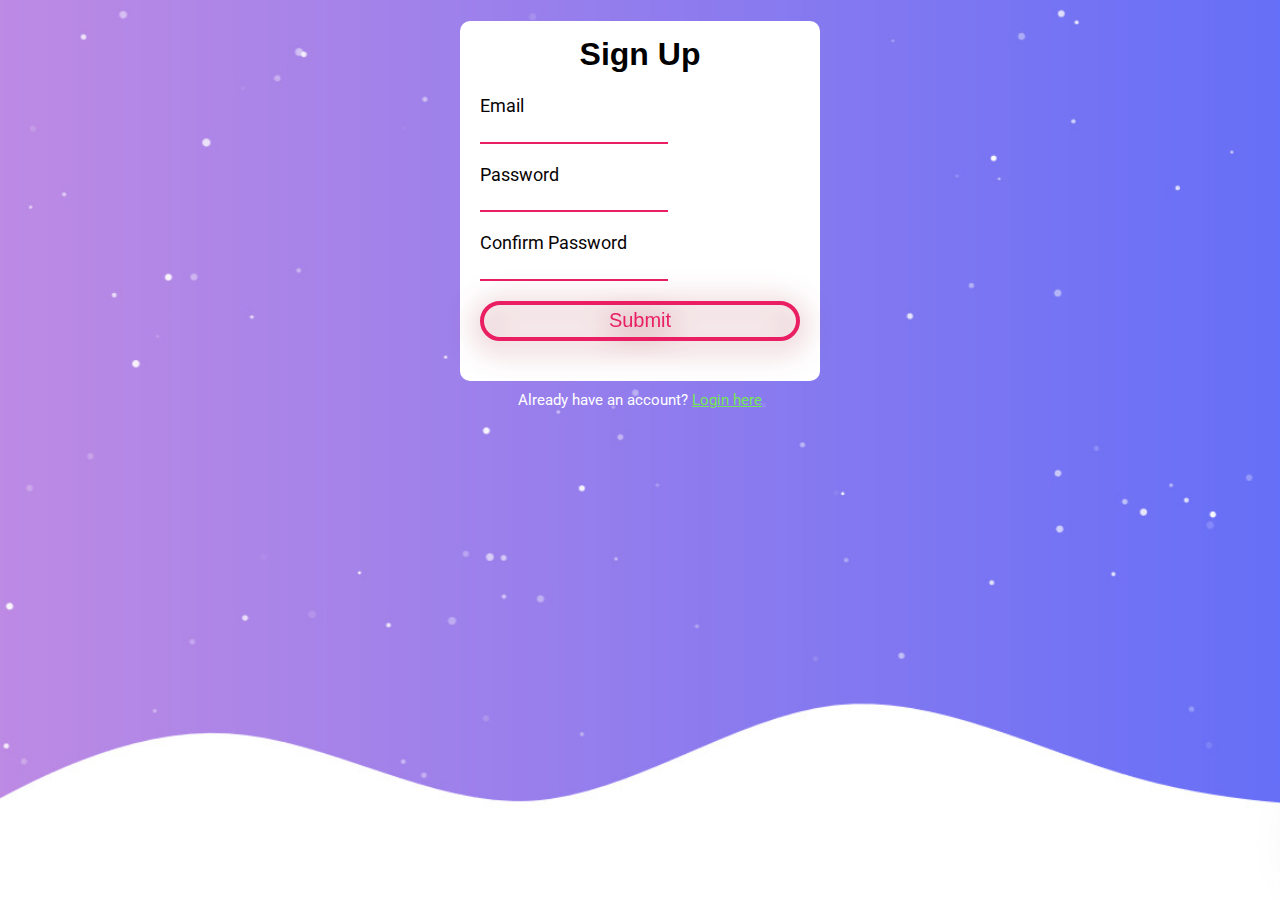
==== index.html @ 2c2b7c3b "First Commit" ====
<!DOCTYPE html>
<html lang="en">
  <head>
    <meta charset="utf-8">
    <title>Sign Up | By Code Info</title>
    <link rel="stylesheet" href="styel.css">
    <link href="https://fonts.googleapis.com/css2?family=Roboto:wght@300&amp;display=swap" rel="stylesheet">
  </head>
  <body>
    
    <div class="signup-box">
      <h1>Sign Up</h1>
      <form>
        <label class="inputlabel">Email</label>
        <input type="email"  class="inputfield" required  />
        <label class="inputlabel">Password</label>
        <input type="password" class="inputfield" required />
        <label class="inputlabel" >Confirm Password</label>
        <input type="password" class="inputfield" required  />
  
        <button type="button" id="sub" >Submit</button>
      </form>
     
    </div>
    <p class="para-2">
      Already have an account? <a href="login.html">Login here</a>
    </p>
    <script src="index.js"></script>
  </body>
</html>
---- styel.css ----
body {
  font-family: "Roboto" , sans-serif;
 background-image: url("ddddd/wave.jpg");
 background-position: center  center;
 background-repeat: no-repeat;
 background-attachment: fixed;
 background-size: cover;
 
}
    
  
.signup-box {
  width: 360px;
  height: 360px;
  margin: auto;
  background-color: rgb(255, 255, 255);
  border-radius: 10px;
}

.login-box {
  width: 360px;
  height: 280px;
  margin: auto;
  border-radius: 10px;
  background-color: white;
}

h1 {
  text-align: center;
  padding-top: 15px;
  font-family: 'Gill Sans', 'Gill Sans MT', Calibri, 'Trebuchet MS', sans-serif;
}

h4 {
  text-align: center;
}

form {
  width: 300px;
  margin-left: 20px;
}

form label {
  display: flex;
  margin-top: 20px;
  font-size: 18px;
}

form input {
  appearance: none;
  border: none;
  outline: none;
  border-bottom: .2em solid #E91E63;
  background: rgba(#E91E63, .2);
  border-radius: .2em .2em 0 0;
  padding:.4em;
  color: #a51847;
}




.inputlabel {
  top: 0;
  display: block;
  transition: 0.2s;
  font-size: 1.rem;
  color: rgb(7, 3, 4);
}
.inputfield focus 
 .form__label {
    top: 0;
    display: block;
    transition: 0.2s;
    font-size: 1rem;
    color: primary;
    font-weight:700;    
  }
   




 button {
  width: 320px;
  height: 40px;
  margin-top: 20px;
  outline: none;
  border: none;
  border: 1px solid gray;
  border-radius: 10px;
  appearance: none;
  border: .2em solid #E91E63;

  background: hsl(0 0 0/0);
  color: #E91E63;
  border-radius: 2em;
  transition: 1s;
  font-size: 20px;
  font-family: 'Gill Sans', 'Gill Sans MT', Calibri, 'Trebuchet MS', sans-serif;
  box-shadow: #E91E63;
  filter: drop-shadow(0px 5px 15px #a12637);
  
  &:hover, &:focus, &:active{
    background-color: #E91E63;
    color: #fff;
  }
}
p {
   text-align: center;
  padding-top: 20px;
  font-size: 15px;
}
.para-2 {
  text-align: center;
  color: white;
  font-size: 15px;
  margin-top: -10px;
}
.para-2 a {
  color: #74e657;
}

.form{
  display: flex;
  width: 360px;
  height: 190px;
  margin: auto;
  border-radius: 10px;
  align-items: center;
  background-color: rgb(253, 253, 253); 
}
.search{
  display: fixed;
  margin-top: 10px;
  font-size: 18px;
  
}
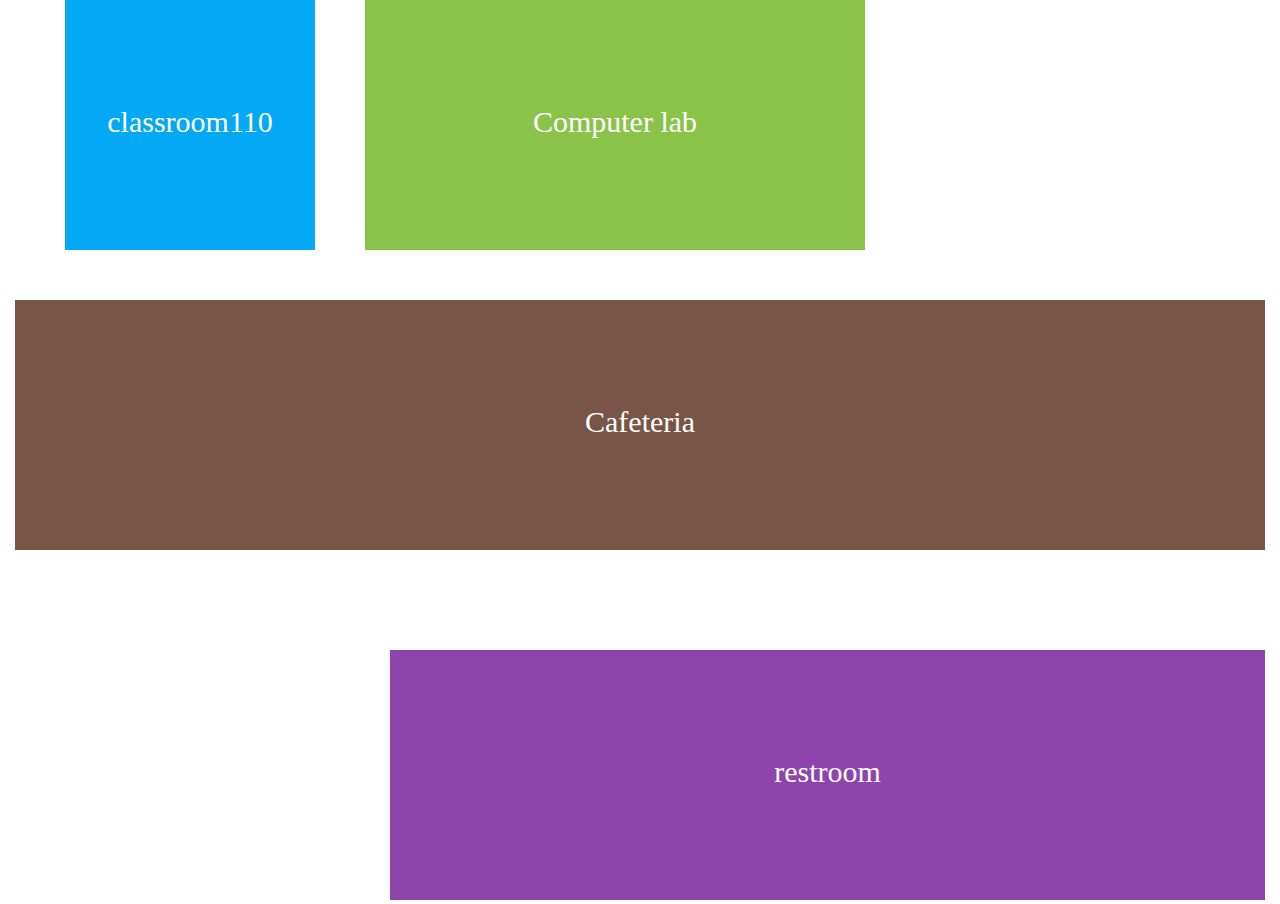
==== commit 3c050efe: "indoor" ====
--- a/index.html
+++ b/index.html
@@ -1,30 +1,28 @@
 <!DOCTYPE html>
 <html lang="en">
-  <head>
-    <meta charset="utf-8">
-    <title>Sign Up | By Code Info</title>
-    <link rel="stylesheet" href="styel.css">
-    <link href="https://fonts.googleapis.com/css2?family=Roboto:wght@300&amp;display=swap" rel="stylesheet">
-  </head>
-  <body>
-    
-    <div class="signup-box">
-      <h1>Sign Up</h1>
-      <form>
-        <label class="inputlabel">Email</label>
-        <input type="email"  class="inputfield" required  />
-        <label class="inputlabel">Password</label>
-        <input type="password" class="inputfield" required />
-        <label class="inputlabel" >Confirm Password</label>
-        <input type="password" class="inputfield" required  />
-  
-        <button type="button" id="sub" >Submit</button>
-      </form>
-     
-    </div>
-    <p class="para-2">
-      Already have an account? <a href="login.html">Login here</a>
-    </p>
-    <script src="index.js"></script>
-  </body>
+<head>
+    <meta charset="UTF-8">
+    <title>IndoorMaps</title>
+
+    <style>
+        html, body {
+            width: 100%;
+            height: 100%;
+            margin: 0 !important;
+            padding: 0 !important;
+        }
+        .selected {
+            fill: #FF0000;
+        }
+        .destination {
+            fill: #00FF00;
+        }
+
+    </style>
+</head>
+<body>
+    <script type="text/javascript" src="src/indoormaps.js"></script>
+    <script type="text/javascript" src="app/zoom.js"></script>
+    <script type="text/javascript" src="app/app.js"></script>
+</body>
 </html>